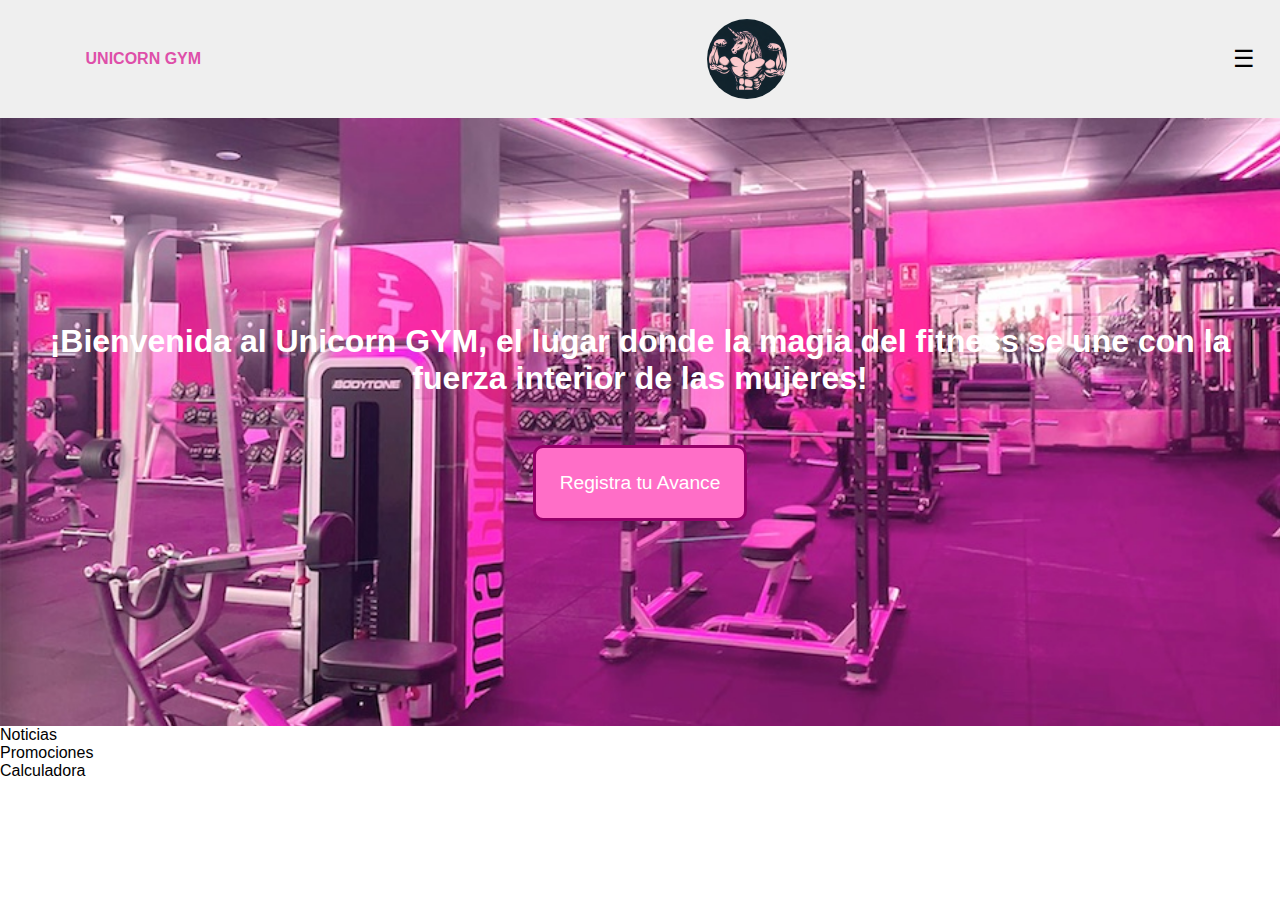
==== index.html @ 09d95cbe "inicio de proyecto de gym" ====
<!DOCTYPE html>
<html lang="es">
<head>
    <meta charset="UTF-8">
    <meta name="viewport" content="width=device-width, initial-scale=1.0">
    <title>Unicorn GYM</title>
    <link rel="stylesheet" href="assets/main.css">
    <link rel="stylesheet" href="assets/reset.css">
    <link rel="stylesheet" href="assets/header/header.css">
    <link rel="stylesheet" href="assets/banner/banner.css">
</head>
<body>
    <header class="header">
        <h1>Unicorn GYM</h1>
        <img src="assets/imagenes/unicornio-rosa.jpeg" alt="logo">
        <nav class="header-navegador">
            <button class="header-button">&#9776;</button>
            <ul class="menu">
                <li><a href="#">Home</a></li>
                <li><a href="#">Programa tu Rutina</a></li>
                <li><a href="#">Registra tu Avance</a></li>
                <li><a href="#">Promociones</a></li>
                <li><a href="#">Noticias</a></li>
            </ul>
        </nav>
    </header>
    <main>
        <section class="banner">
            <h2>¡Bienvenida al Unicorn GYM, el lugar donde la magia del fitness se une con la fuerza interior de las mujeres!</h2>
            <button>Registra tu Avance</button>
        </section>
        <section>
            <section>
                Noticias
            </section>
            <aside>
                Promociones
            </aside>
        </section>
        <section>
            Calculadora
        </section>
        
    </main>
    <footer>

    </footer>
    <script src="assets/main.js"></script>
</body>
</html>
---- assets/main.css ----
:root{
    --primary-100:#FF6EC7;
    --primary-200:#de4fa9;
    --primary-300:#940068;
    --accent-100:#6E6EFF;
    --accent-200:#ffffff;
    --text-100:#FFFFFF;
    --text-200:#e0e0e0;
    --bg-100:#F9F9F9;
    --bg-200:#efefef;
    --bg-300:#c6c6c6;
}

html {
    scroll-behavior: smooth;
}
---- assets/header/header.css ----
@media screen and (min-width: 360px) {
    .header{
        display: flex;
        background-color: var(--bg-200);
        align-items: center;
        justify-content: space-between;
        padding: 1.2rem 1.2rem;
    }
 
    .header h1{
        font-size: 1rem;
        text-transform: uppercase;
        font-weight: bold;
        color: var(--primary-200);
        text-align: center;
        width: 20%;
    }
    .header img{
        width: 5rem;
        border-radius: 50%;
    }
    .header-navegador{
        display: flex;
    }
    .header-navegador a{
        text-decoration: none;
        color: var(--primary-100);
        list-style: none;
        font-size: 0.8rem;
    }
    .header-button {
        font-size: 1.5rem;
        background: none;
        border: none;
        cursor: pointer;
        width: 20%;
    }
    
    .menu {
        list-style-type: none;
        padding: 0;
        margin: 0;
        display: none;
    }
    
    .menu li {
        padding: 1rem;
    }
    
    /* Mostrar el menú al hacer clic en el botón */
    .menu.mostrar {
        display: flex;
        flex-direction: column;
        position: absolute;
        top: 60px;
        right: 10px;
        background-color: var(--bg-100);
        width: 150px;
        border: none;
    }
}
---- assets/banner/banner.css ----
.banner{
    height: 38rem;
    width: 100%;
    background: url(/assets/imagenes/banner.jpeg);
    background-repeat: no-repeat;
    background-size: cover;
    display: flex;
    align-items: center;
    text-align: center;
    justify-content: center;
    flex-direction: column;
}

.banner h2{
    font-size: 2rem;
    color: var(--text-100);
}

.banner button{
    margin-top: 3rem;
    padding: 1.5rem;
    font-size: 1.2rem;
    background-color: var(--primary-100);
    border: 3px solid  var(--primary-300);
    border-radius: 10px;
    color: var(--text-100);
}
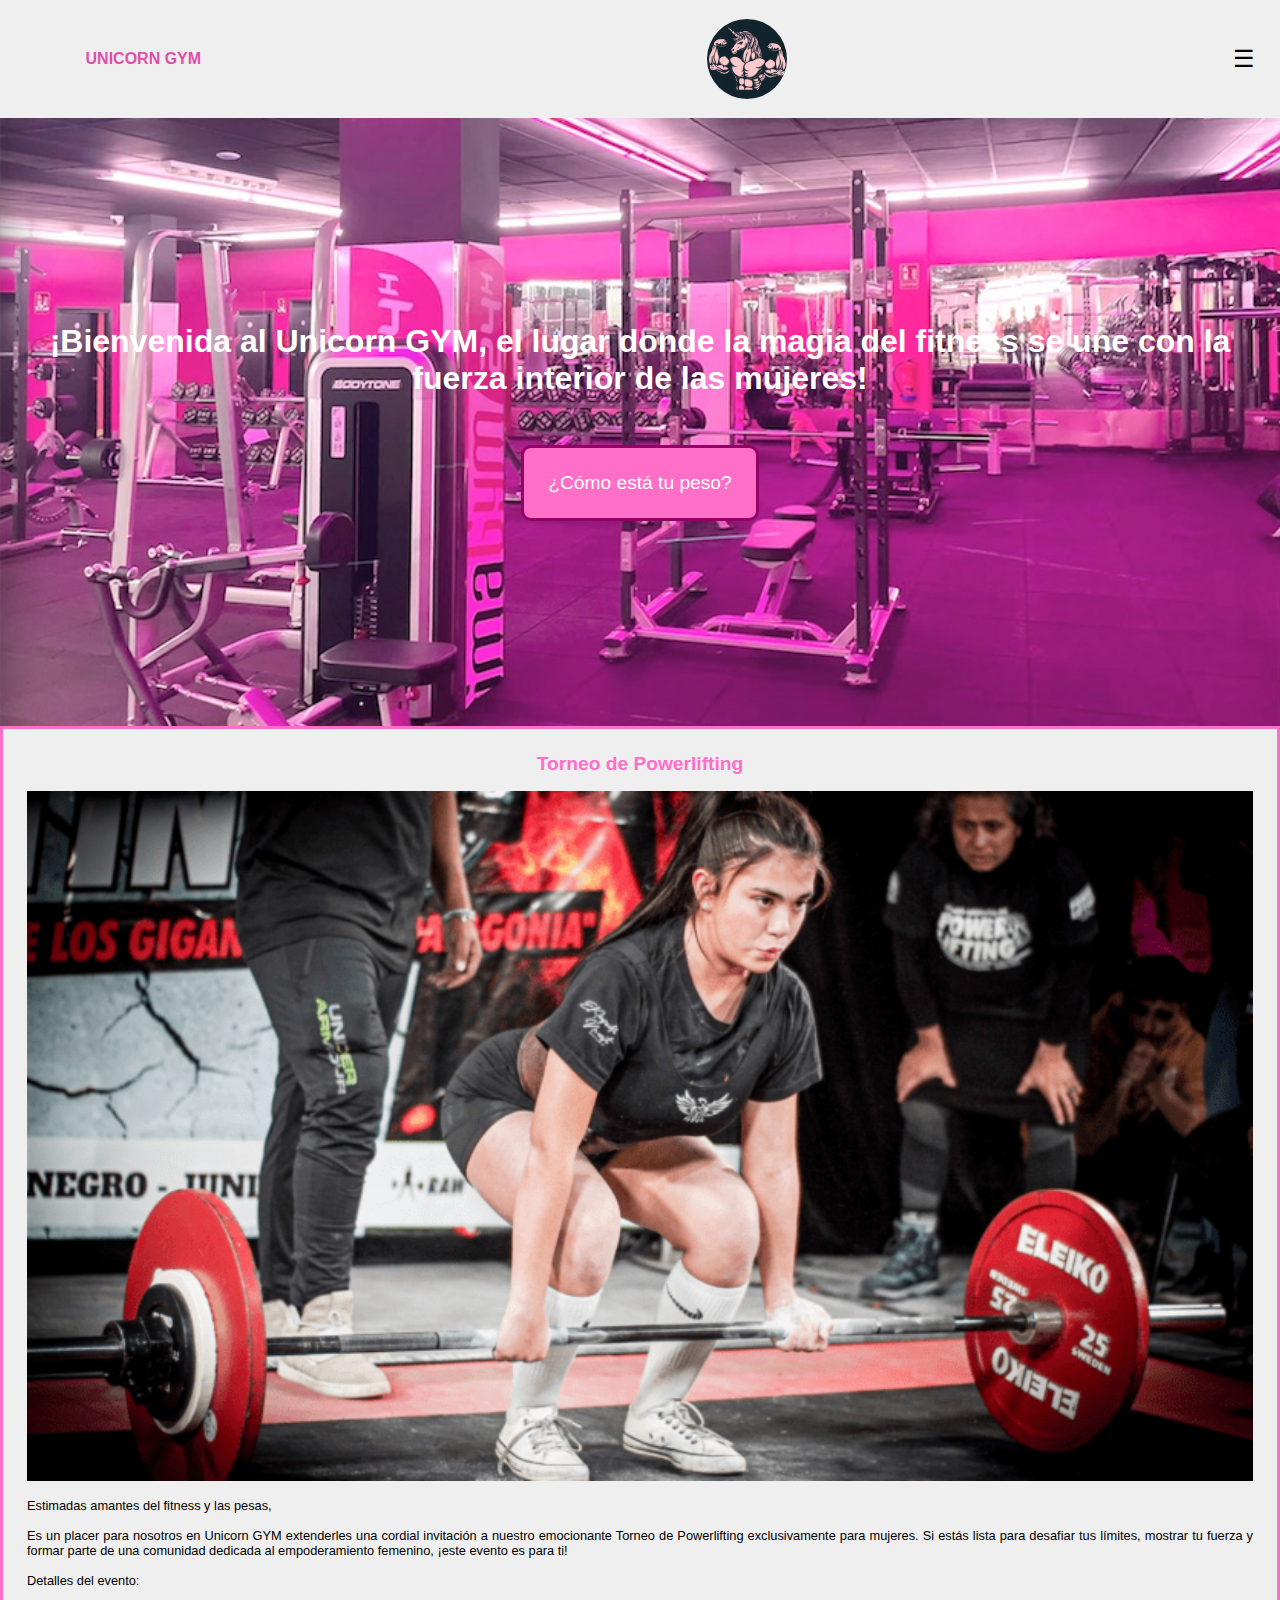
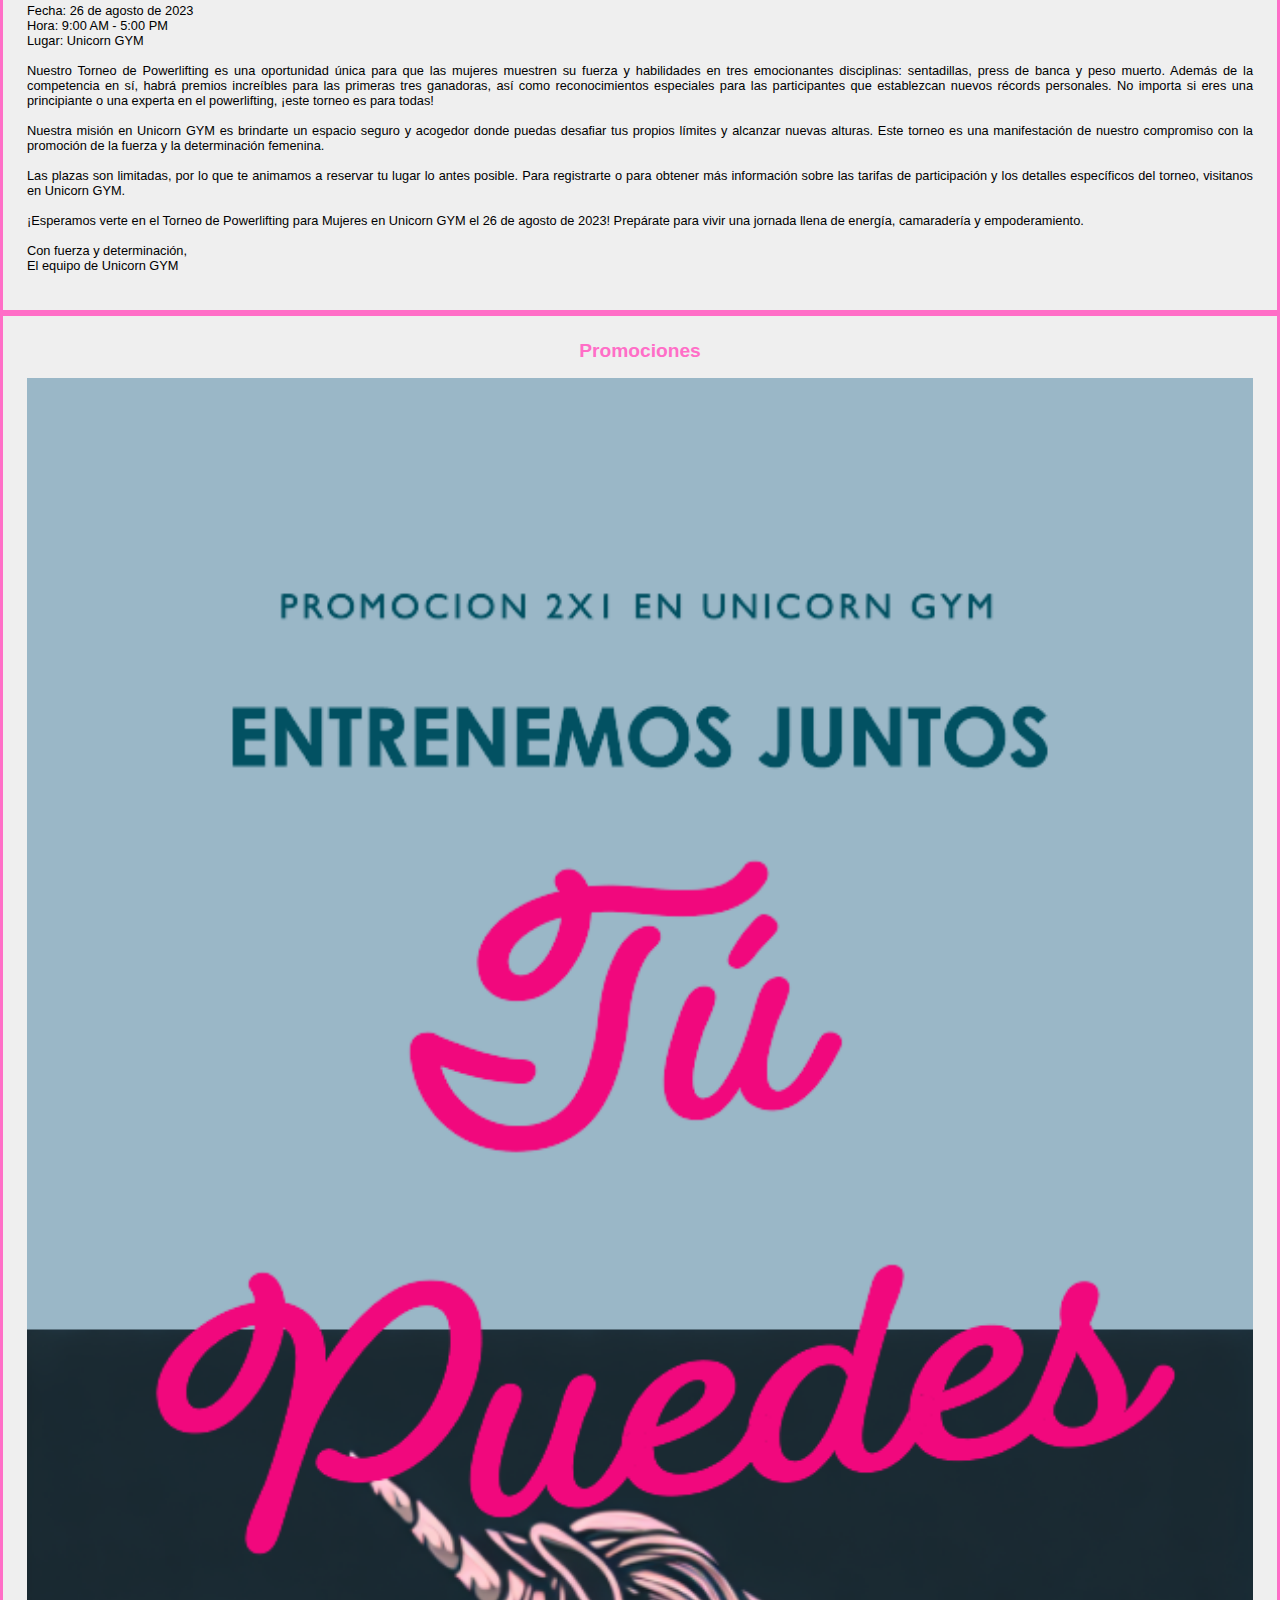
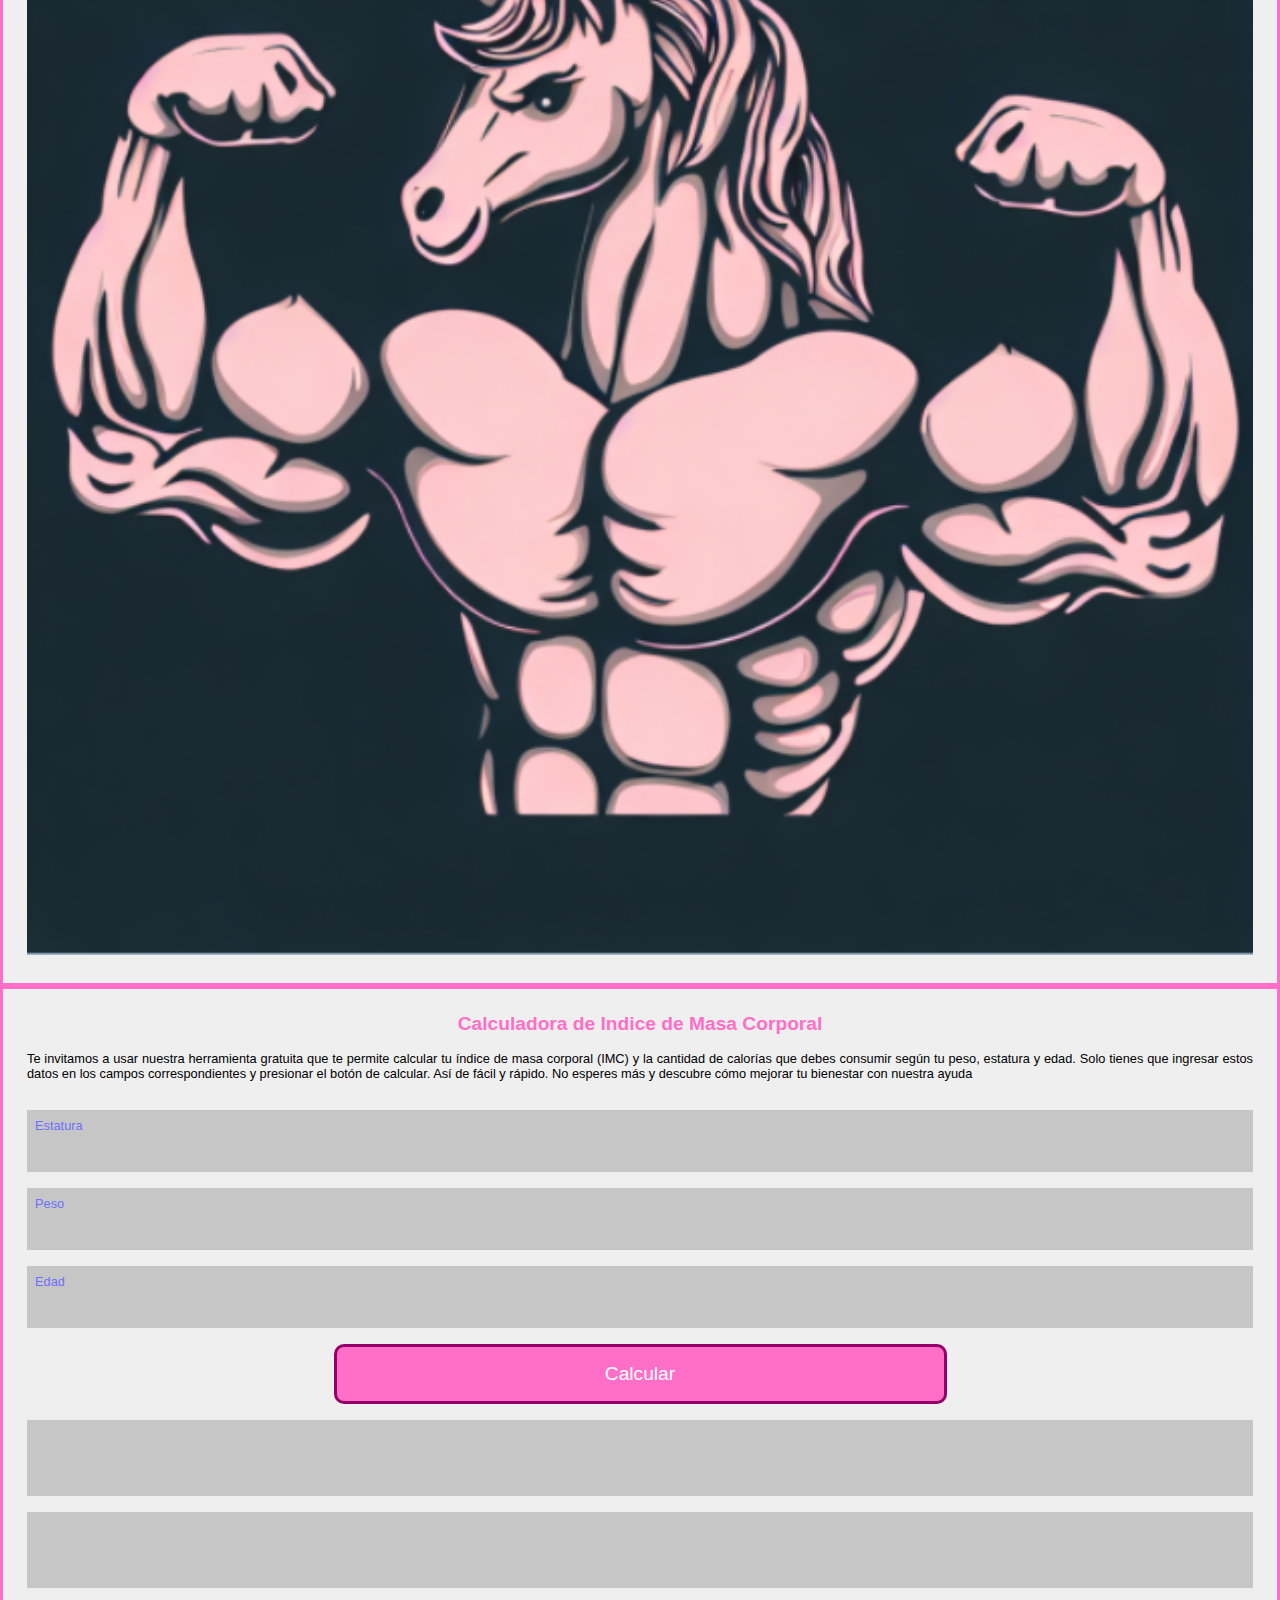
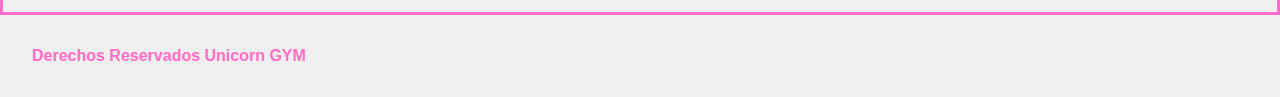
==== commit 27a70742: "se completo el home de la pagina web" ====
--- a/index.html
+++ b/index.html
@@ -8,6 +8,9 @@
     <link rel="stylesheet" href="assets/reset.css">
     <link rel="stylesheet" href="assets/header/header.css">
     <link rel="stylesheet" href="assets/banner/banner.css">
+    <link rel="stylesheet" href="assets/principal/principal.css">
+    <link rel="stylesheet" href="assets/calculadora/calculadora.css">
+    <link rel="stylesheet" href="assets/rodapie/rodapie.css">
 </head>
 <body>
     <header class="header">
@@ -27,23 +30,58 @@
     <main>
         <section class="banner">
             <h2>¡Bienvenida al Unicorn GYM, el lugar donde la magia del fitness se une con la fuerza interior de las mujeres!</h2>
-            <button>Registra tu Avance</button>
+            <a href="#calculadora"><button>¿Cómo está tu peso?</button></a>
         </section>
-        <section>
-            <section>
-                Noticias
+        <section class="principal">
+            <section class="noticias">
+                <h2>Torneo de Powerlifting</h2>
+                <img src="assets/imagenes/powerlifting.png" alt="imagen torneo">
+                <p>Estimadas amantes del fitness y las pesas,
+                    <br><br>
+                    Es un placer para nosotros en Unicorn GYM extenderles una cordial invitación a nuestro emocionante Torneo de Powerlifting exclusivamente para mujeres. Si estás lista para desafiar tus límites, mostrar tu fuerza y formar parte de una comunidad dedicada al empoderamiento femenino, ¡este evento es para ti!
+                    <br><br>
+                    Detalles del evento:
+                    <br><br>
+                    Fecha: 26 de agosto de 2023 <br>
+                    Hora: 9:00 AM - 5:00 PM <br>
+                    Lugar: Unicorn GYM
+                    <br><br>
+                    Nuestro Torneo de Powerlifting es una oportunidad única para que las mujeres muestren su fuerza y habilidades en tres emocionantes disciplinas: sentadillas, press de banca y peso muerto. Además de la competencia en sí, habrá premios increíbles para las primeras tres ganadoras, así como reconocimientos especiales para las participantes que establezcan nuevos récords personales. No importa si eres una principiante o una experta en el powerlifting, ¡este torneo es para todas!
+                    <br><br>
+                    Nuestra misión en Unicorn GYM es brindarte un espacio seguro y acogedor donde puedas desafiar tus propios límites y alcanzar nuevas alturas. Este torneo es una manifestación de nuestro compromiso con la promoción de la fuerza y la determinación femenina.
+                    <br><br>
+                    Las plazas son limitadas, por lo que te animamos a reservar tu lugar lo antes posible. Para registrarte o para obtener más información sobre las tarifas de participación y los detalles específicos del torneo, visitanos en Unicorn GYM.
+                    <br><br>
+                    ¡Esperamos verte en el Torneo de Powerlifting para Mujeres en Unicorn GYM el 26 de agosto de 2023! Prepárate para vivir una jornada llena de energía, camaradería y empoderamiento.
+                    <br><br>
+                    Con fuerza y determinación, <br>
+                    El equipo de Unicorn GYM</p>
             </section>
-            <aside>
-                Promociones
+            <aside class="promociones">
+                <h2>Promociones</h2>
+                <img src="assets/imagenes/Promoción1.png" alt="promocion agosto">
             </aside>
         </section>
-        <section>
-            Calculadora
-        </section>
-        
+        <section class="calculadora" id="calculadora">
+            <div class="calculadora-encabezado">
+                <h2>Calculadora de Indice de Masa Corporal</h2>
+                <p>Te invitamos a usar nuestra herramienta gratuita que te permite calcular tu índice de masa corporal (IMC) y la cantidad de calorías que debes consumir según tu peso, estatura y edad. Solo tienes que ingresar estos datos en los campos correspondientes y presionar el botón de calcular. Así de fácil y rápido. No esperes más y descubre cómo mejorar tu bienestar con nuestra ayuda</p>
+            </div>
+            <form action="#" class="calculadora-form">
+                <label for="">Estatura</label>
+                <input class="calculadora-input" type="number" required step="0.01" id="estatura">
+                <label for="">Peso</label>
+                <input class="calculadora-input" type="number" required step="0.01" id="peso">
+                <label for="">Edad</label>
+                <input class="calculadora-input" type="number" required id="edad">
+                <button id="calculadora">Calcular</button>
+                <input class="calculadora-respuesta" type="text" readonly>
+                <input class="calculadora-respuesta" type="text" readonly>
+            </form>
+        </section>   
     </main>
-    <footer>
-
+    <footer class="rodapie">
+        <h2>Derechos Reservados Unicorn GYM</h2>
     </footer>
     <script src="assets/main.js"></script>
 </body>
--- a/assets/principal/principal.css
+++ b/assets/principal/principal.css
@@ -0,0 +1,42 @@
+.principal{
+    display: flex;
+    flex-direction: column;
+    background-color: var(--bg-200);
+}
+
+.noticias{
+    padding: 1.5rem;
+    border: 3px solid var(--primary-100);
+}
+
+.noticias h2{
+    text-align: center;
+    margin-bottom: 1rem;
+    font-size: 1.2rem;
+    color: var(--primary-100);
+}
+
+.noticias img{
+    width: 100%;
+}
+
+.noticias p{
+    font-size: 0.8rem;
+    text-align: justify;
+}
+
+.promociones{
+    padding: 1.5rem;
+    border: 3px solid var(--primary-100);
+}
+
+.promociones h2{
+    text-align: center;
+    margin-bottom: 1rem;
+    font-size: 1.2rem;
+    color: var(--primary-100);
+}
+
+.promociones img{
+    width: 100%;
+}--- a/assets/calculadora/calculadora.css
+++ b/assets/calculadora/calculadora.css
@@ -0,0 +1,61 @@
+.calculadora{
+    display: flex;
+    flex-direction: column;
+    padding: 1.5rem;
+    border: 3px solid var(--primary-100);
+    background-color: var(--bg-200);
+}
+
+.calculadora-encabezado h2{
+    text-align: center;
+    margin-bottom: 1rem;
+    font-size: 1.2rem;
+    color: var(--primary-100);
+}
+
+.calculadora-encabezado p{
+    font-size: 0.8rem;
+    text-align: justify;
+}
+
+.calculadora-form{
+    display: flex;
+    flex-direction: column;
+}
+
+.calculadora-form label{
+    font-size: 0.8rem;
+    color: var(--accent-100);
+    margin-top: 1rem;
+    background-color: var(--bg-300);
+    padding: 0.5rem;
+}
+
+.calculadora-input{
+    border: none;
+    background-color: var(--bg-300);
+    padding: 0.5rem;
+    color: var(--accent-100);
+    outline: none;
+}
+
+.calculadora-form button{
+    margin-top: 1rem;
+    padding: 1rem;
+    font-size: 1.2rem;
+    background-color: var(--primary-100);
+    border: 3px solid  var(--primary-300);
+    border-radius: 10px;
+    color: var(--text-100);
+    width: 50%;
+    align-self: center;
+}
+
+.calculadora-respuesta{
+    border: none;
+    background-color: var(--bg-300);
+    padding: 1.9rem;
+    color: var(--accent-100);
+    margin-top: 1rem;
+    outline: none;
+}
--- a/assets/rodapie/rodapie.css
+++ b/assets/rodapie/rodapie.css
@@ -0,0 +1,9 @@
+.rodapie{
+    background-color: var(--bg-200);
+    padding: 2rem;
+}
+
+.rodapie h2{
+    font-size: 1rem;
+    color: var(--primary-100);
+}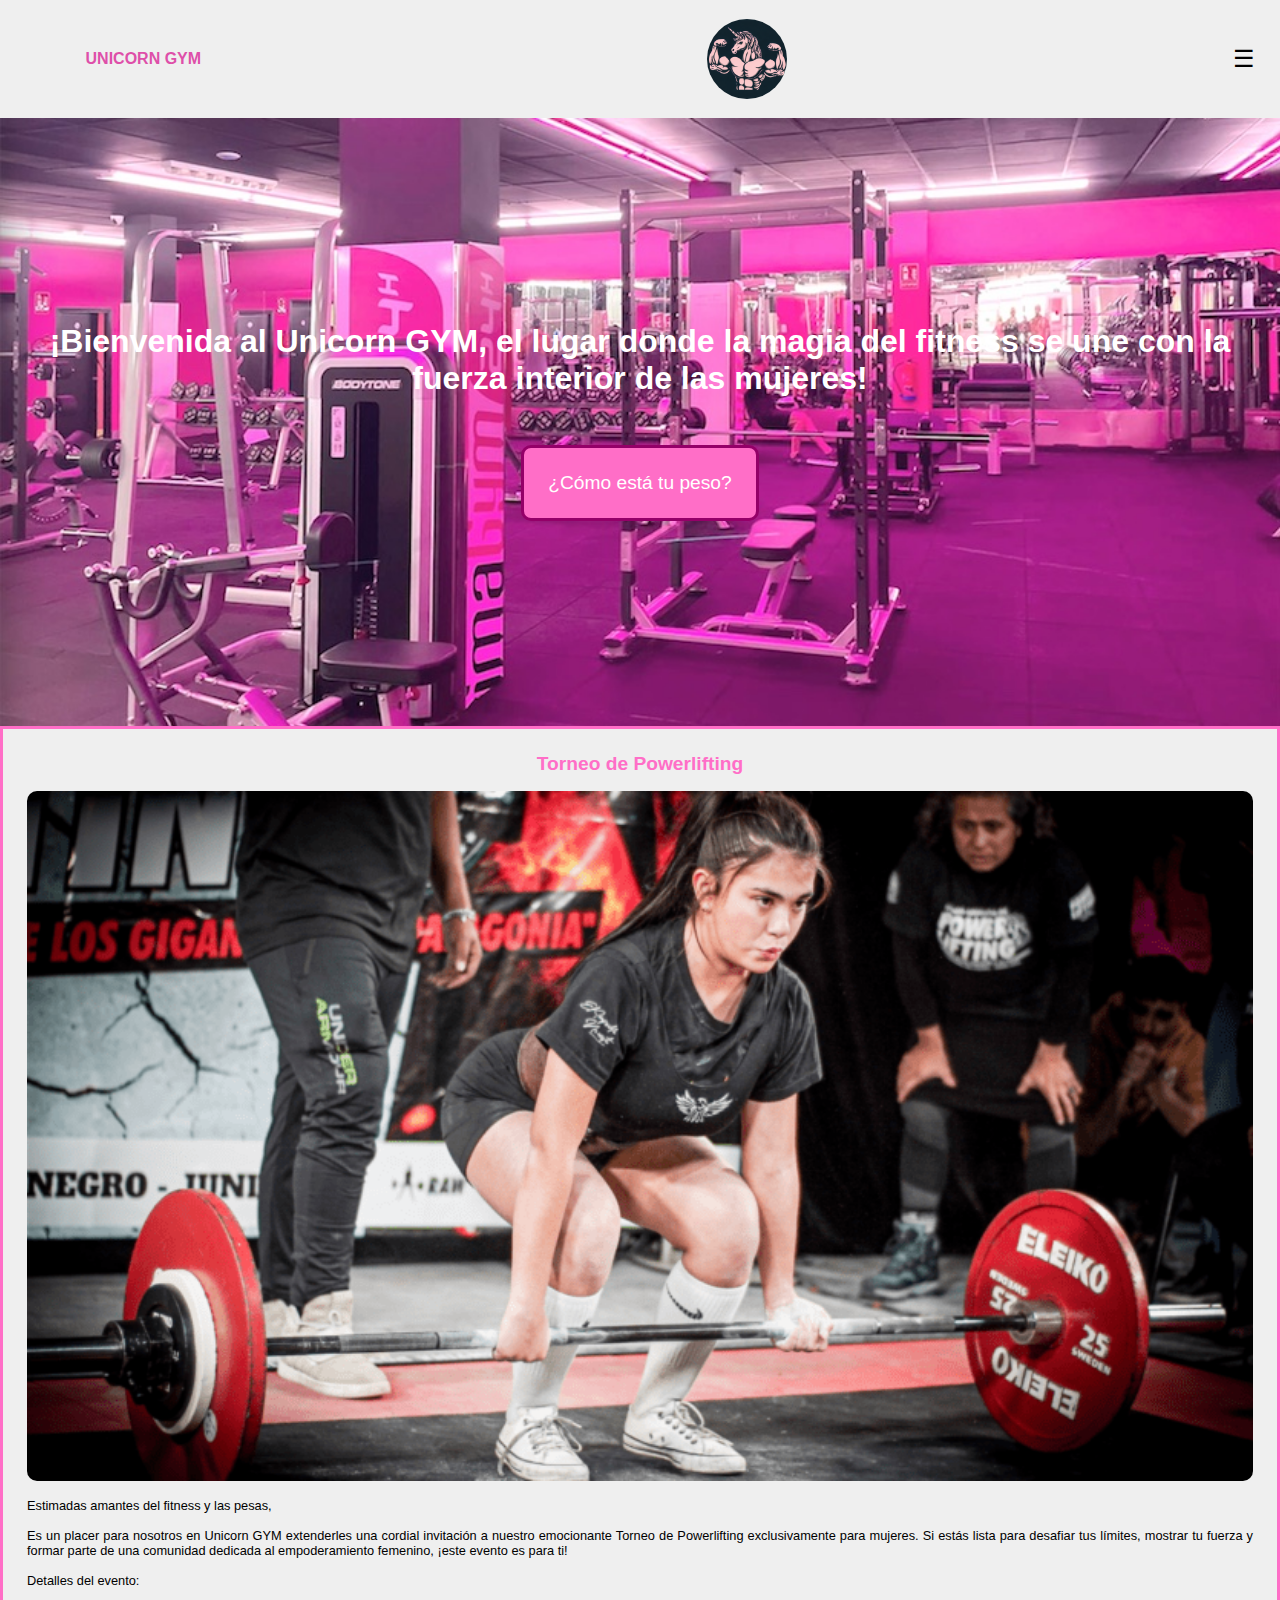
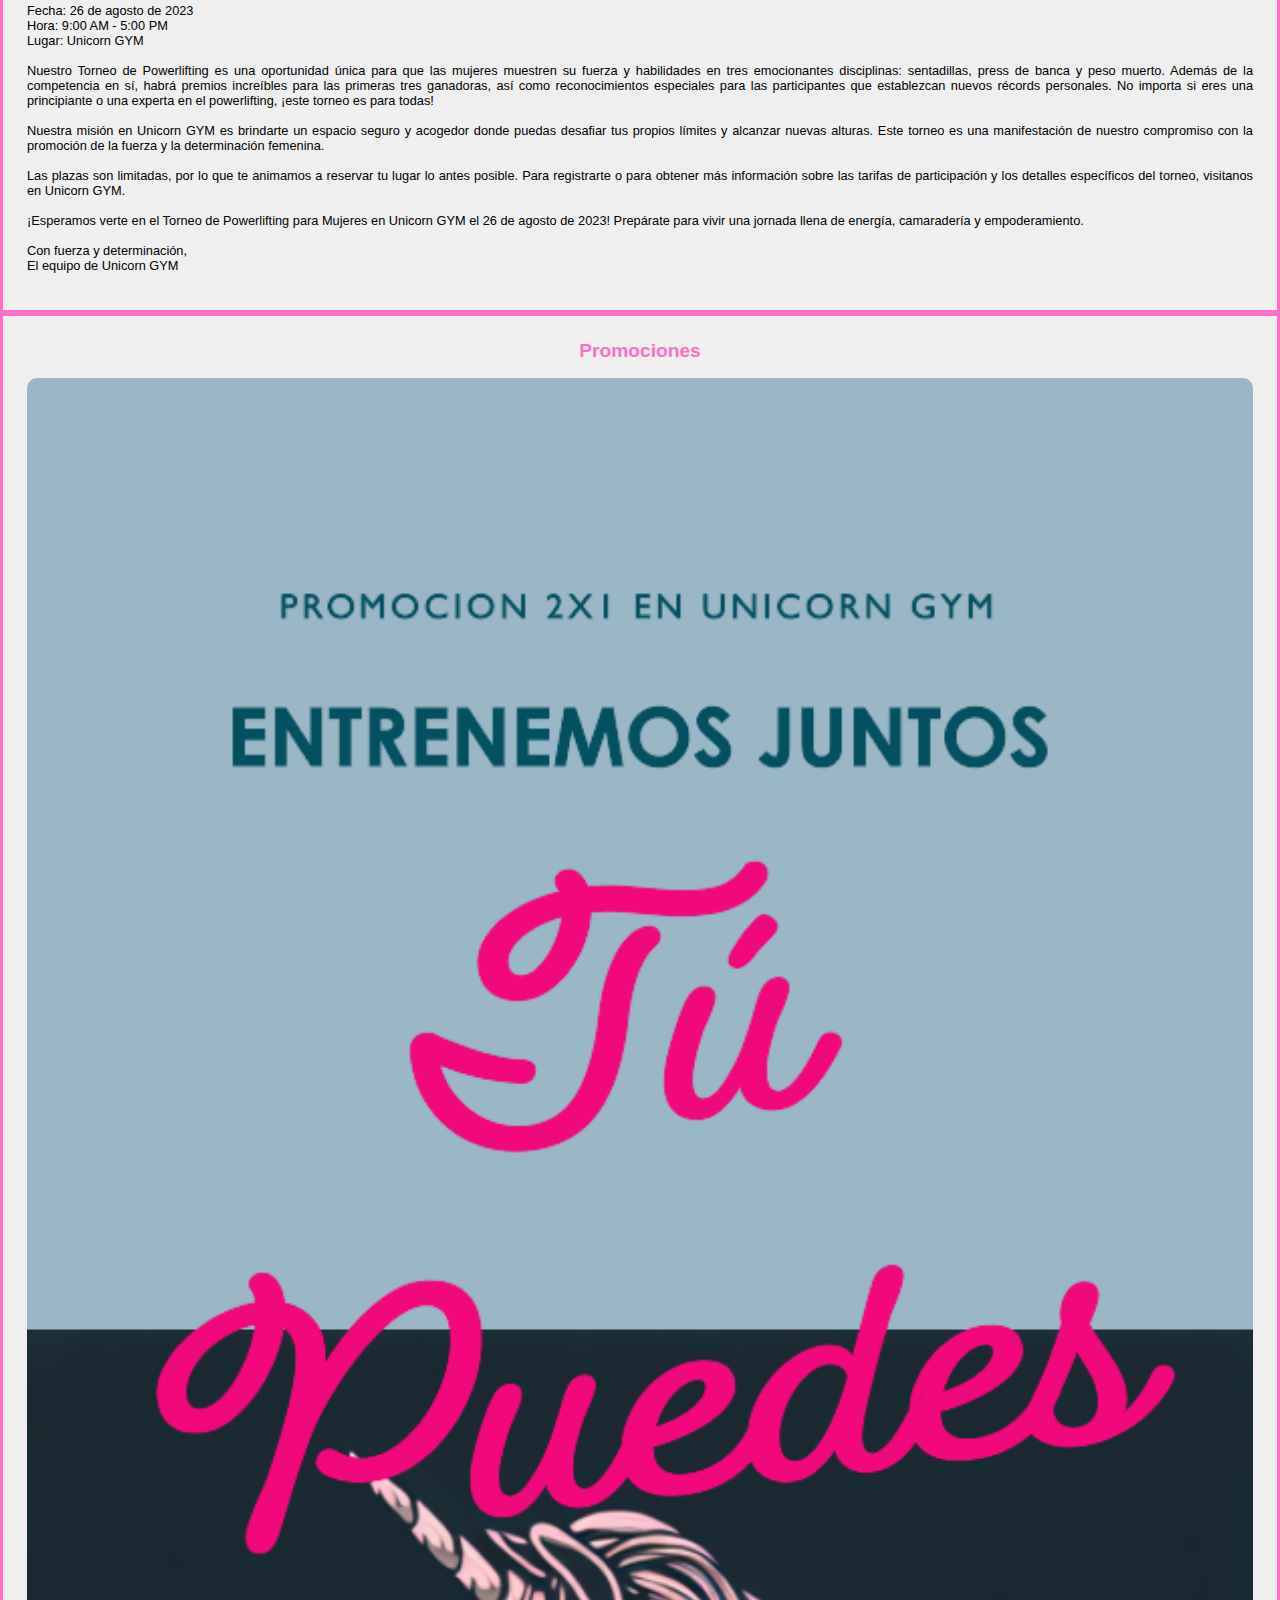
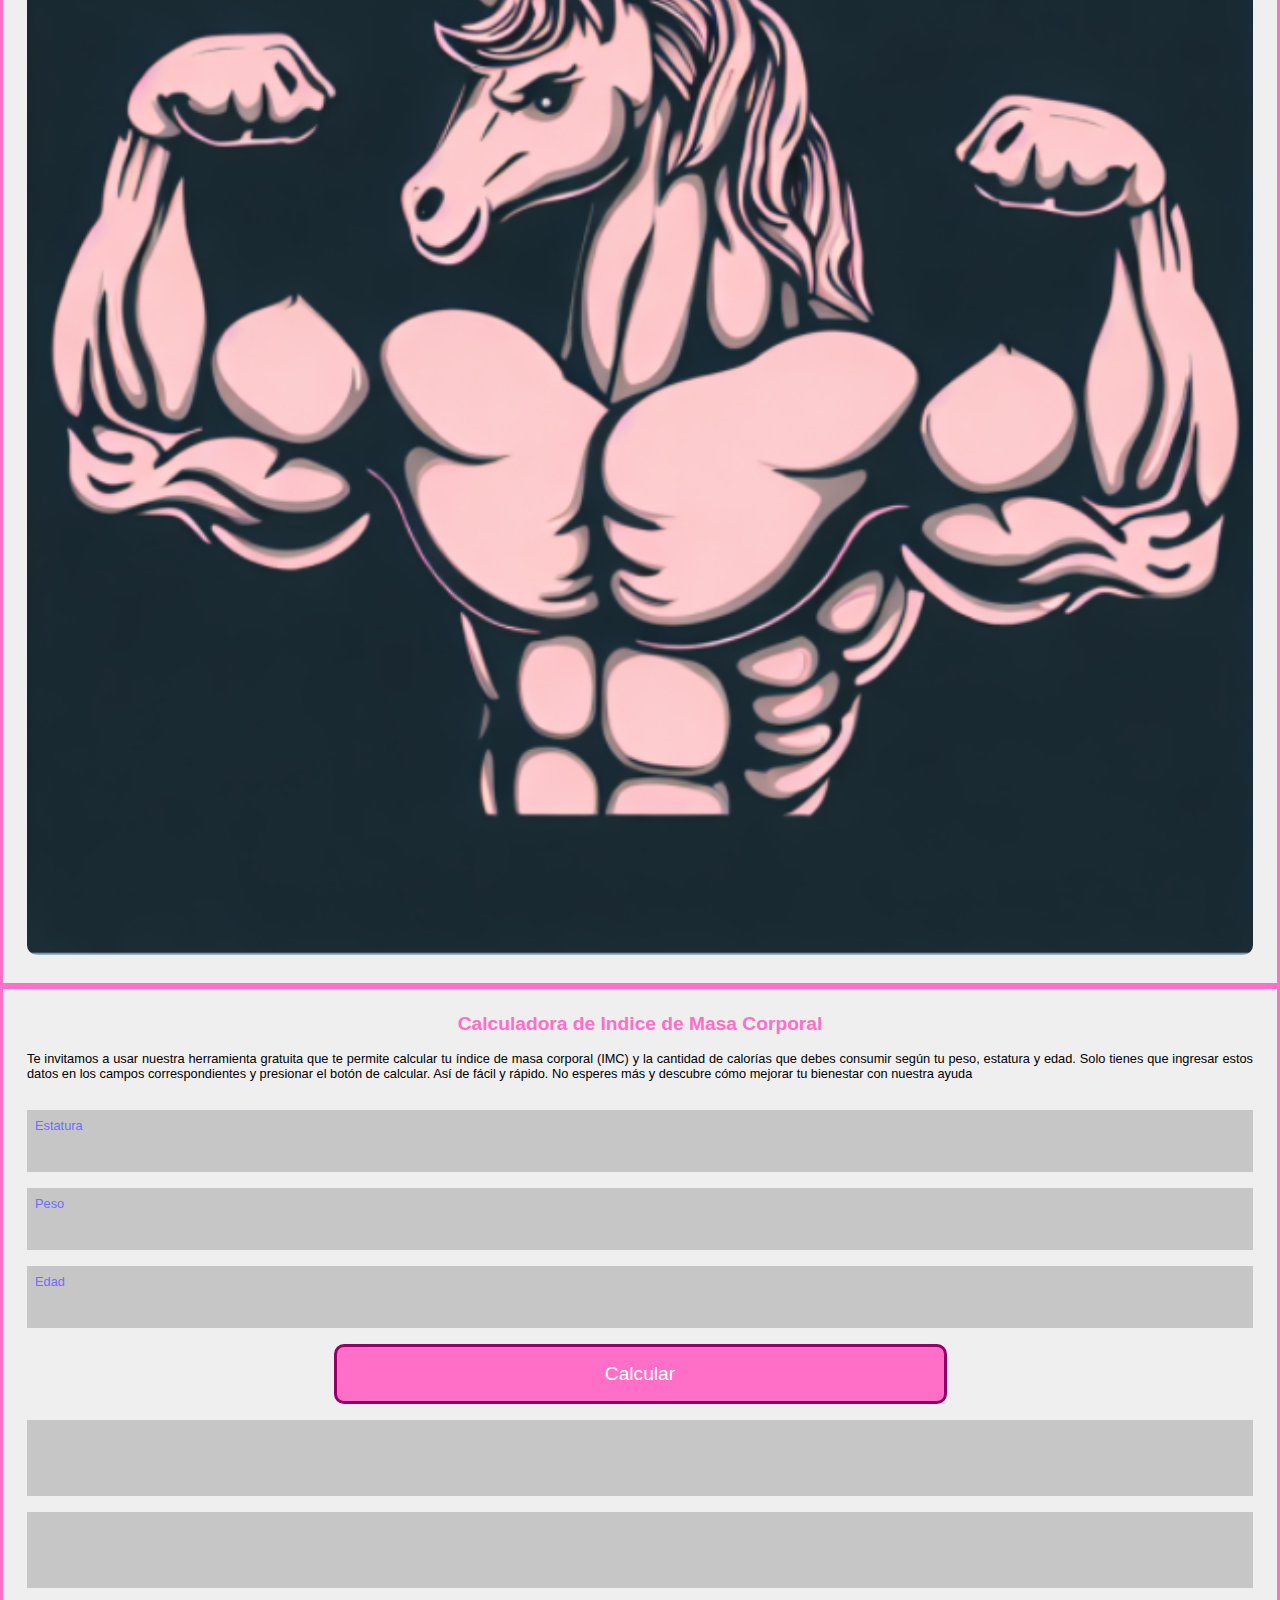
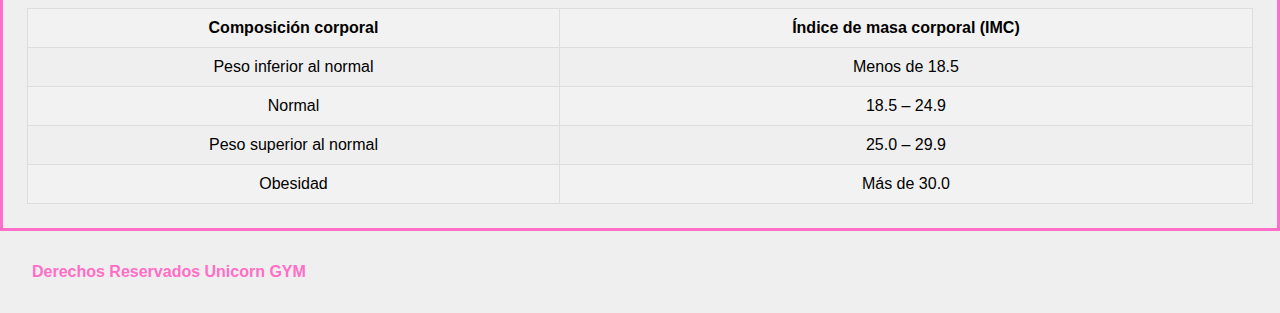
==== commit c8df6656: "se concluyo la pagina de inicio" ====
--- a/index.html
+++ b/index.html
@@ -78,6 +78,32 @@
                 <input class="calculadora-respuesta" type="text" readonly>
                 <input class="calculadora-respuesta" type="text" readonly>
             </form>
+            <table class="tabla-imc">
+                <thead>
+                    <tr>
+                        <th>Composición corporal</th>
+                        <th>Índice de masa corporal (IMC)</th>
+                    </tr>
+                </thead>
+                <tbody>
+                    <tr>
+                        <td>Peso inferior al normal</td>
+                        <td>Menos de 18.5</td>
+                    </tr>
+                    <tr>
+                        <td>Normal</td>
+                        <td>18.5 – 24.9</td>
+                    </tr>
+                    <tr>
+                        <td>Peso superior al normal</td>
+                        <td>25.0 – 29.9</td>
+                    </tr>
+                    <tr>
+                        <td>Obesidad</td>
+                        <td>Más de 30.0</td>
+                    </tr>
+                </tbody>
+            </table>
         </section>   
     </main>
     <footer class="rodapie">
--- a/assets/principal/principal.css
+++ b/assets/principal/principal.css
@@ -18,6 +18,7 @@
 
 .noticias img{
     width: 100%;
+    border-radius: 10px;
 }
 
 .noticias p{
@@ -39,4 +40,5 @@
 
 .promociones img{
     width: 100%;
+    border-radius: 10px;
 }--- a/assets/calculadora/calculadora.css
+++ b/assets/calculadora/calculadora.css
@@ -59,3 +59,26 @@
     margin-top: 1rem;
     outline: none;
 }
+
+.tabla-imc {
+    width: 100%;
+    border-collapse: collapse;
+    margin-top: 20px;
+}
+
+.tabla-imc th, .tabla-imc td {
+    border: 1px solid #ddd;
+    padding: 10px;
+    text-align: center;
+}
+
+.tabla-imc th {
+    background-color: #f2f2f2;
+}
+
+.tabla-imc tr:nth-child(even) {
+    background-color: #f2f2f2;
+}
+
+.tabla-imc tr:hover {
+    background-color: #e0e0e0;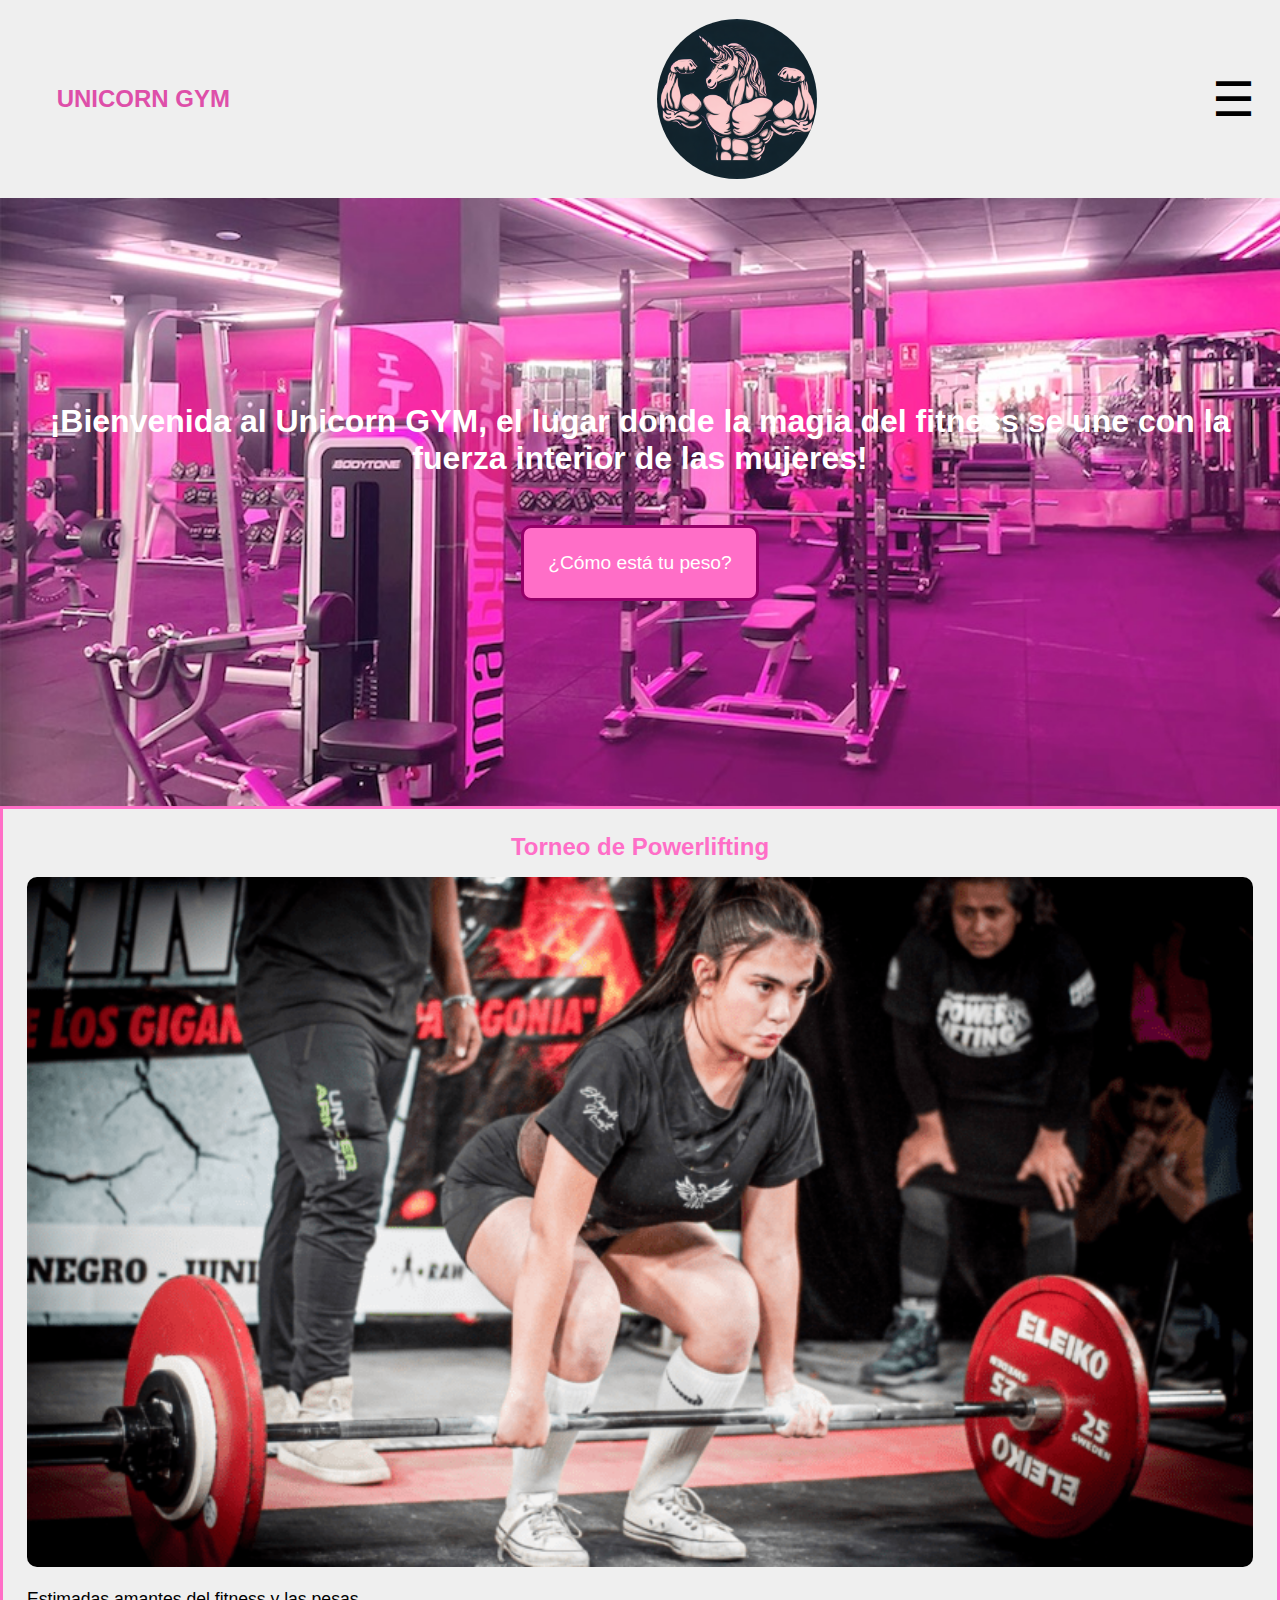
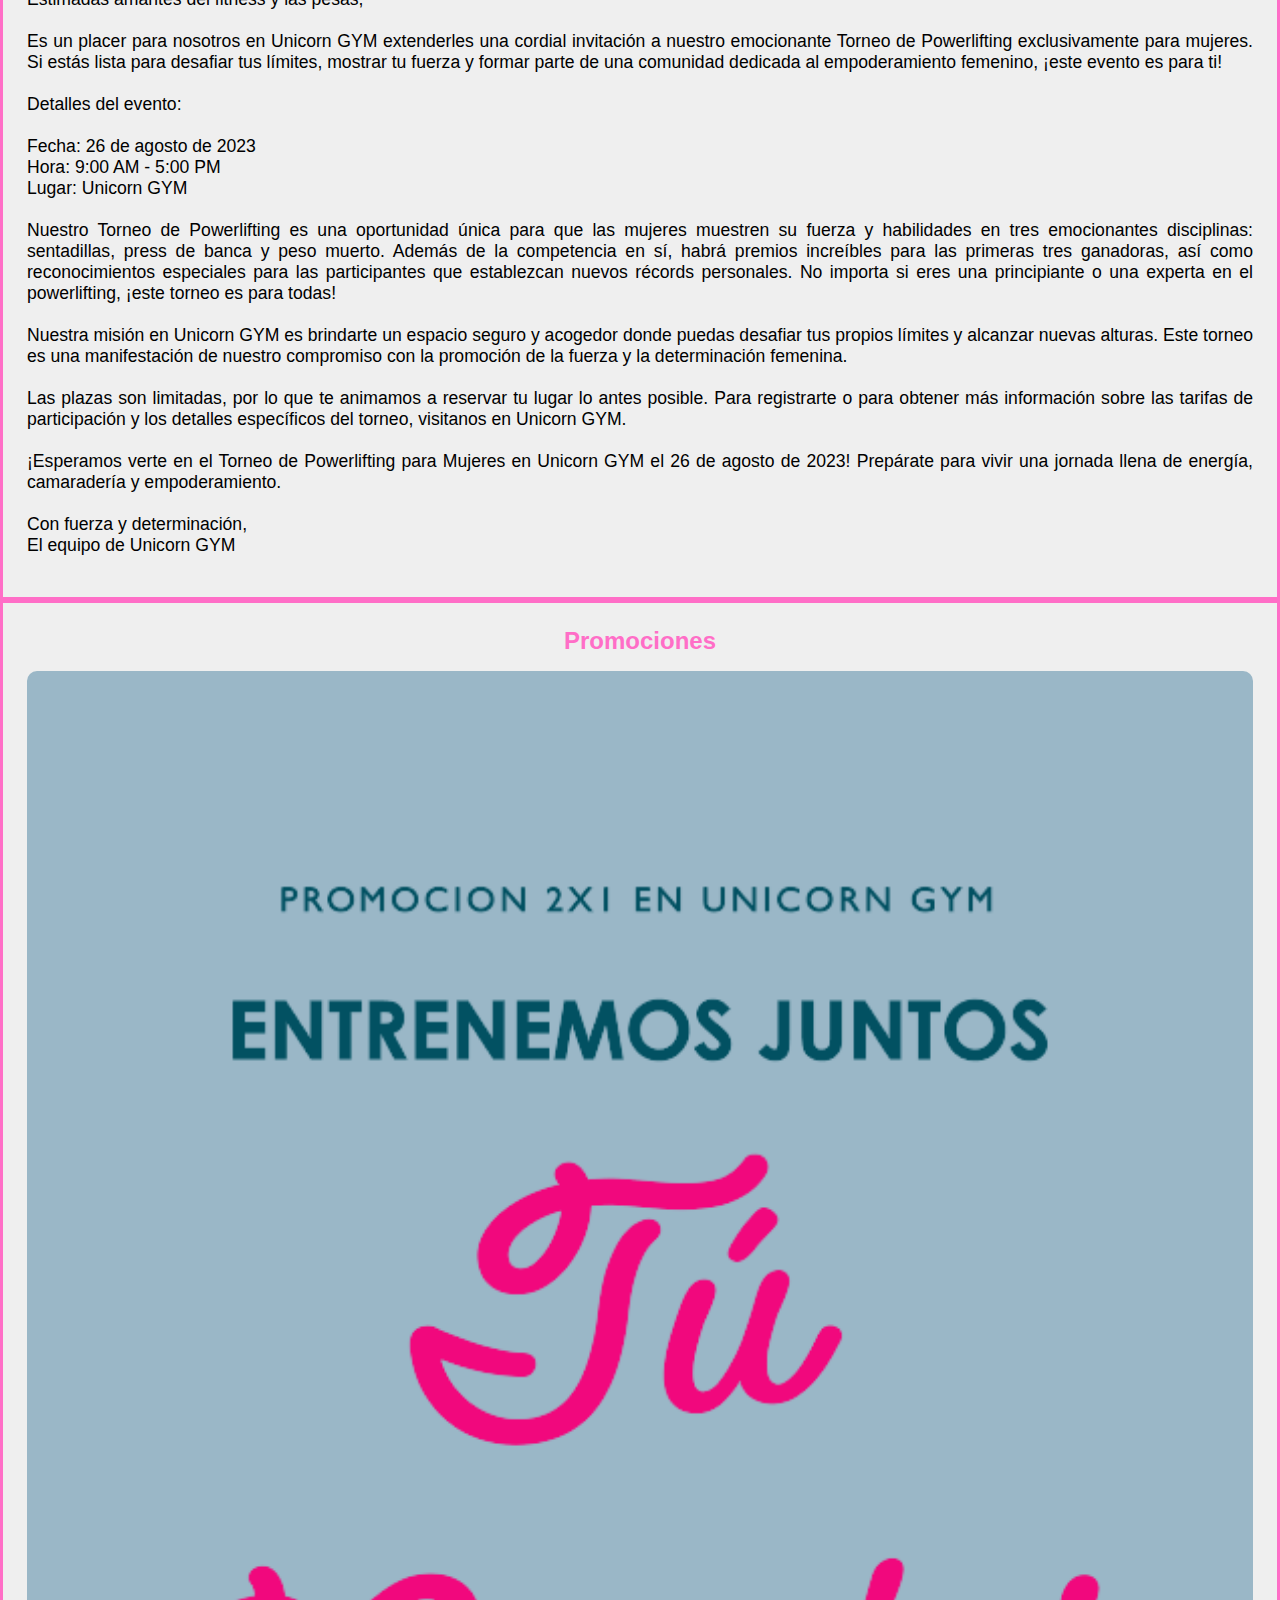
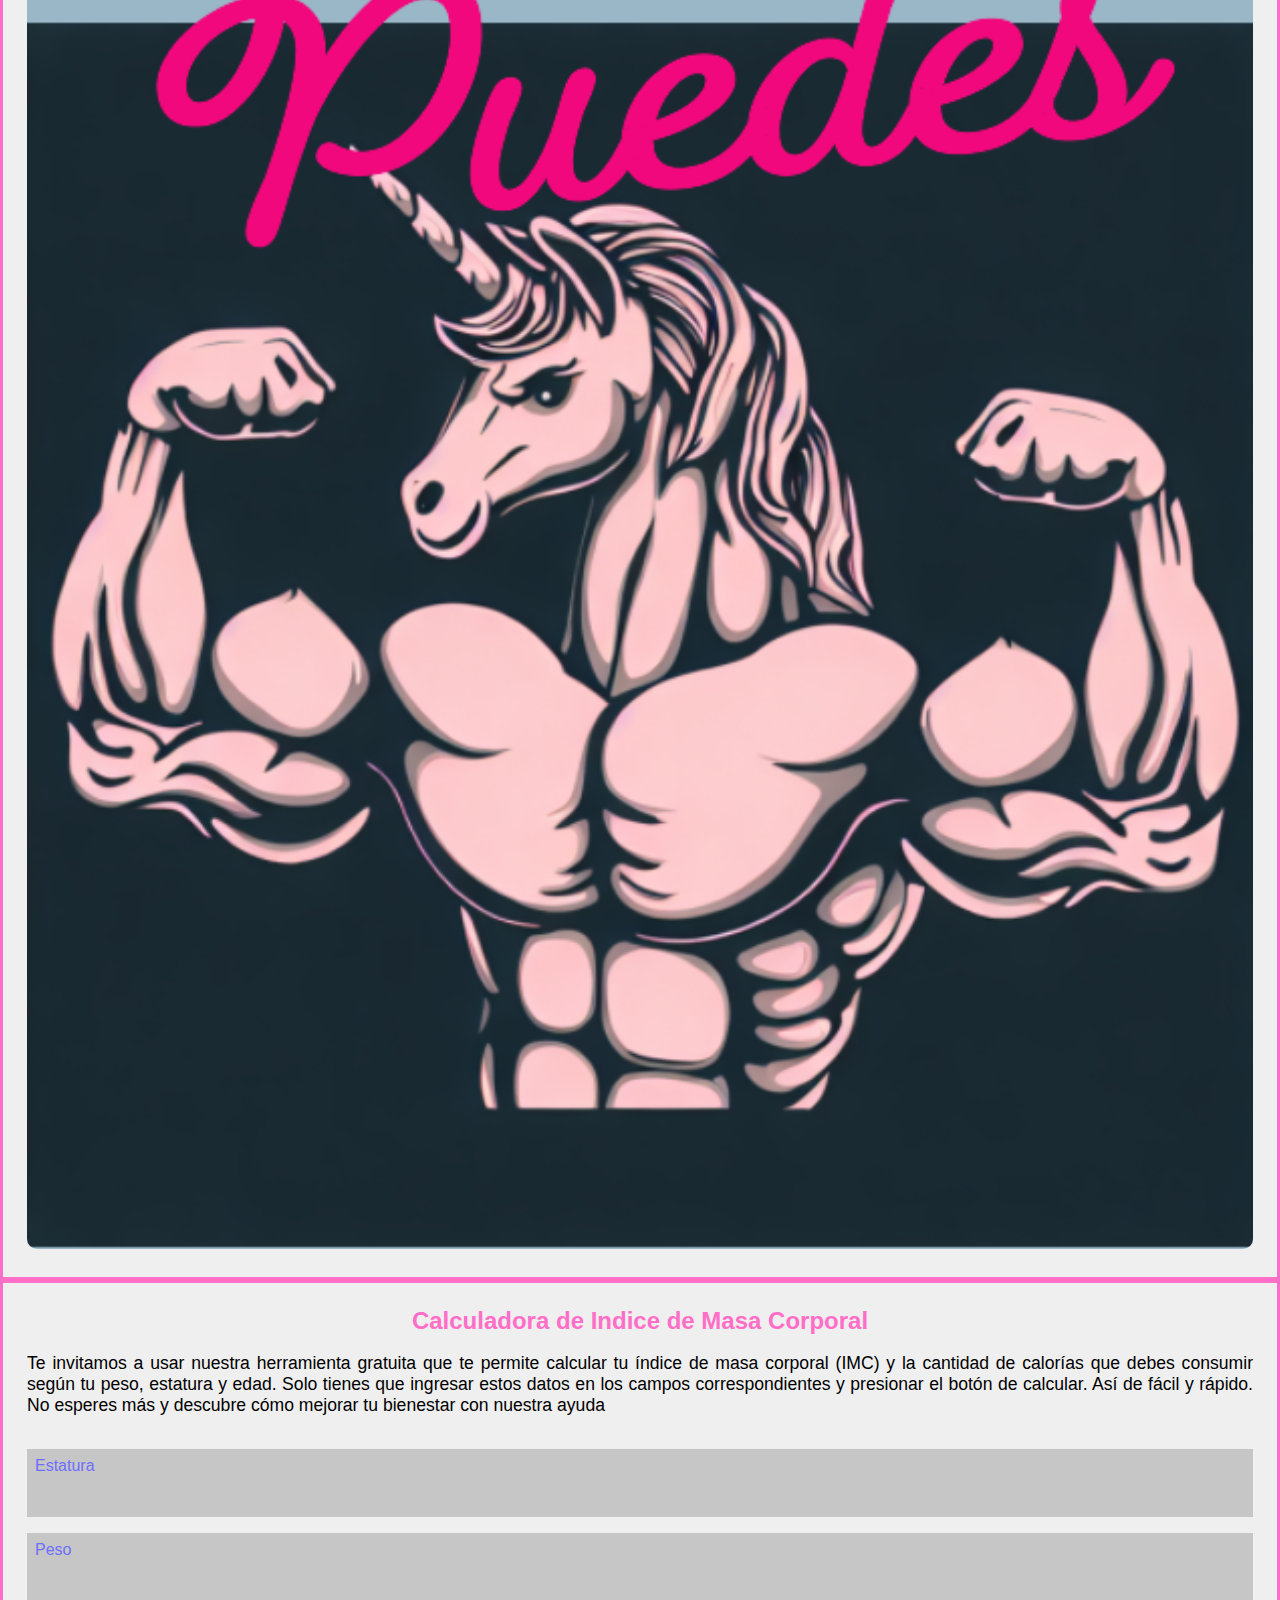
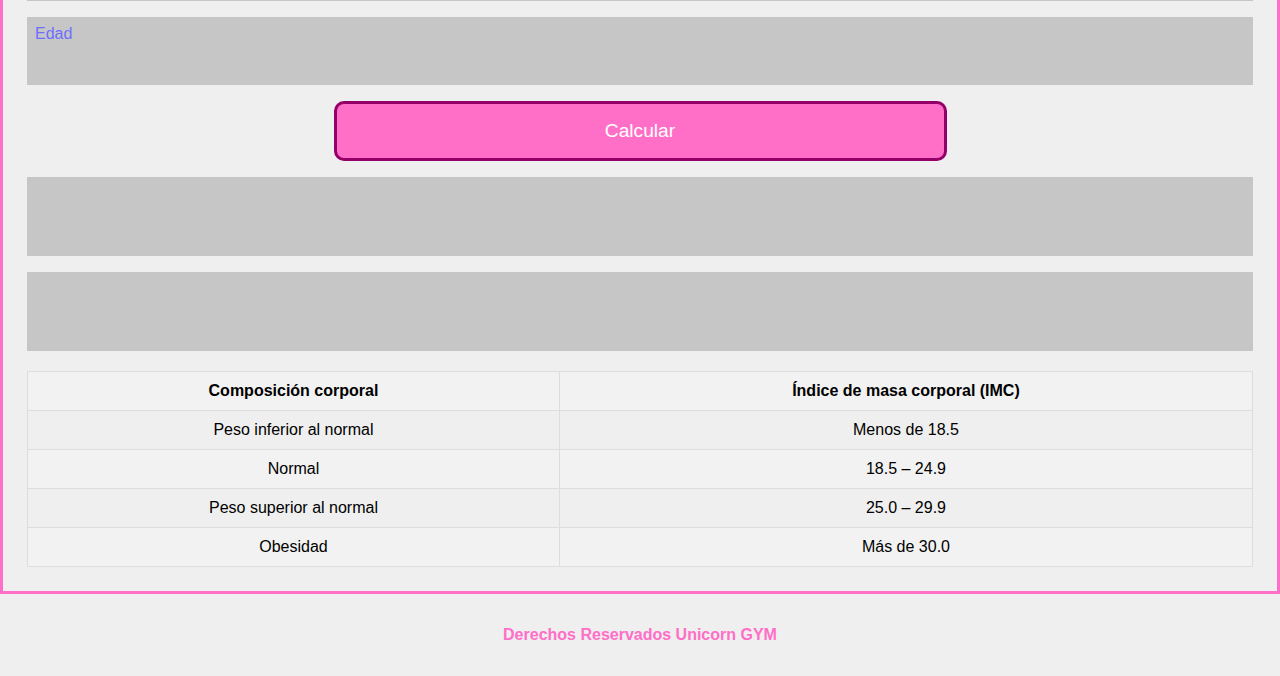
==== commit cb4d75f8: "pagina completada" ====
--- a/index.html
+++ b/index.html
@@ -19,11 +19,11 @@
         <nav class="header-navegador">
             <button class="header-button">&#9776;</button>
             <ul class="menu">
-                <li><a href="#">Home</a></li>
-                <li><a href="#">Programa tu Rutina</a></li>
-                <li><a href="#">Registra tu Avance</a></li>
-                <li><a href="#">Promociones</a></li>
-                <li><a href="#">Noticias</a></li>
+                <li><a href="index.html">Home</a></li>
+                <li><a href="rutina.html">Programa tu Rutina</a></li>
+                <li><a href="avance.html">Registra tu Avance</a></li>
+                <li class="li"><a href="promociones.html">Promociones</a></li>
+                <li class="li"><a href="noticias.html">Noticias</a></li>
             </ul>
         </nav>
     </header>
--- a/assets/main.css
+++ b/assets/main.css
@@ -13,4 +13,11 @@
 
 html {
     scroll-behavior: smooth;
-}+}
+
+body {
+    min-height: 100vh;
+    display: flex;
+    flex-direction: column;
+    justify-content: space-between;
+  }--- a/assets/header/header.css
+++ b/assets/header/header.css
@@ -58,4 +58,45 @@
         width: 150px;
         border: none;
     }
+}
+
+@media screen and (min-width: 768px) {
+    .header img{
+        width: 10rem;
+    }
+    .header h1{
+        font-size: 1.5rem;
+    }
+    .header-button {
+        font-size: 3rem;
+        width: 20%;
+    }
+    .header-navegador a{
+        font-size: 1rem;
+    }  
+    .menu.mostrar {
+        width: 200px;
+    }  
+}
+
+@media screen and (min-width: 1300px) {
+    .header img{
+        display: none;
+    }
+    .header h1{
+        font-size: 2.5rem;
+    }
+    .header-button {
+        display: none;
+    }
+    .menu {
+        display: block;
+        display: flex;
+    }
+    .header-navegador a{
+        font-size: 1.5rem;
+    }  
+    .li{
+        display: none;
+    }
 }--- a/assets/banner/banner.css
+++ b/assets/banner/banner.css
@@ -1,27 +1,36 @@
-.banner{
-    height: 38rem;
-    width: 100%;
-    background: url(/assets/imagenes/banner.jpeg);
-    background-repeat: no-repeat;
-    background-size: cover;
-    display: flex;
-    align-items: center;
-    text-align: center;
-    justify-content: center;
-    flex-direction: column;
+@media screen and (min-width: 360px) {
+    .banner{
+        height: 38rem;
+        width: 100%;
+        background: url(/assets/imagenes/banner.jpeg);
+        background-repeat: no-repeat;
+        background-size: cover;
+        display: flex;
+        align-items: center;
+        text-align: center;
+        justify-content: center;
+        flex-direction: column;
+    }
+
+    .banner h2{
+        font-size: 2rem;
+        color: var(--text-100);
+    }
+
+    .banner button{
+        margin-top: 3rem;
+        padding: 1.5rem;
+        font-size: 1.2rem;
+        background-color: var(--primary-100);
+        border: 3px solid  var(--primary-300);
+        border-radius: 10px;
+        color: var(--text-100);
+    }
 }
 
-.banner h2{
-    font-size: 2rem;
-    color: var(--text-100);
-}
-
-.banner button{
-    margin-top: 3rem;
-    padding: 1.5rem;
-    font-size: 1.2rem;
-    background-color: var(--primary-100);
-    border: 3px solid  var(--primary-300);
-    border-radius: 10px;
-    color: var(--text-100);
+@media screen and (min-width: 1300px) {
+    .banner{
+        justify-content: end;
+        padding-bottom: 3rem;
+    }
 }--- a/assets/principal/principal.css
+++ b/assets/principal/principal.css
@@ -1,44 +1,118 @@
-.principal{
-    display: flex;
-    flex-direction: column;
-    background-color: var(--bg-200);
+@media screen and (min-width: 360px) {
+    .principal{
+        display: flex;
+        flex-direction: column;
+        background-color: var(--bg-200);
+    }
+
+    .noticias{
+        padding: 1.5rem;
+        border: 3px solid var(--primary-100);
+    }
+
+    .noticias h2{
+        text-align: center;
+        margin-bottom: 1rem;
+        font-size: 1.2rem;
+        color: var(--primary-100);
+    }
+
+    .noticias img{
+        width: 100%;
+        border-radius: 10px;
+    }
+
+    .noticias p{
+        font-size: 0.8rem;
+        text-align: justify;
+    }
+
+    .promociones{
+        padding: 1.5rem;
+        border: 3px solid var(--primary-100);
+    }
+
+    .promociones h2{
+        text-align: center;
+        margin-bottom: 1rem;
+        font-size: 1.2rem;
+        color: var(--primary-100);
+    }
+
+    .promociones img{
+        width: 100%;
+        border-radius: 10px;
+    }
+
+    .noticias-presentacion {
+        padding: 1.5rem;
+        border: 3px solid var(--primary-100);
+        background-color: var(--bg-200);
+    }
+
+    .noticias-presentacion h2{
+        text-align: center;
+        margin-bottom: 1rem;
+        font-size: 1.3rem;
+        color: var(--primary-100);
+    }
+
+    .noticias-presentacion p{
+        font-size: 0.9rem;
+        text-align: justify;
+    }
+
+    .promociones-presentacion {
+        padding: 1.5rem;
+        border: 3px solid var(--primary-100);
+        background-color: var(--bg-200);
+    }
+
+    .promociones-presentacion h2{
+        text-align: center;
+        margin-bottom: 1rem;
+        font-size: 1.3rem;
+        color: var(--primary-100);
+    }
+
+    .promociones-presentacion p{
+        font-size: 0.9rem;
+        text-align: justify;
+    }
 }
 
-.noticias{
-    padding: 1.5rem;
-    border: 3px solid var(--primary-100);
+@media screen and (min-width: 768px) {
+    .noticias h2{
+        font-size: 1.5rem;
+    }
+    .noticias p{
+        font-size: 1.1rem;
+    }
+    .promociones h2{
+        font-size: 1.5rem;
+    }
+    .noticias-presentacion h2{
+        font-size: 1.5rem;
+    }
+    .noticias-presentacion p{
+        font-size: 1.1rem;
+    }
+    .promociones-presentacion h2{
+        font-size: 1.5rem;
+    }
+    .promociones-presentacion p{
+        font-size: 1.1rem;
+    }
 }
 
-.noticias h2{
-    text-align: center;
-    margin-bottom: 1rem;
-    font-size: 1.2rem;
-    color: var(--primary-100);
-}
-
-.noticias img{
-    width: 100%;
-    border-radius: 10px;
-}
-
-.noticias p{
-    font-size: 0.8rem;
-    text-align: justify;
-}
-
-.promociones{
-    padding: 1.5rem;
-    border: 3px solid var(--primary-100);
-}
-
-.promociones h2{
-    text-align: center;
-    margin-bottom: 1rem;
-    font-size: 1.2rem;
-    color: var(--primary-100);
-}
-
-.promociones img{
-    width: 100%;
-    border-radius: 10px;
+@media screen and (min-width: 1300px) {
+    .principal{
+        flex-direction: row;
+    }
+    .noticias{
+        width: 60%;
+    }
+    .promociones{
+        width: 40%;
+    }
 }--- a/assets/calculadora/calculadora.css
+++ b/assets/calculadora/calculadora.css
@@ -1,84 +1,121 @@
-.calculadora{
-    display: flex;
-    flex-direction: column;
-    padding: 1.5rem;
-    border: 3px solid var(--primary-100);
-    background-color: var(--bg-200);
+@media screen and (min-width: 360px) {
+    .calculadora{
+        display: flex;
+        flex-direction: column;
+        padding: 1.5rem;
+        border: 3px solid var(--primary-100);
+        background-color: var(--bg-200);
+    }
+
+    .calculadora-encabezado h2{
+        text-align: center;
+        margin-bottom: 1rem;
+        font-size: 1.2rem;
+        color: var(--primary-100);
+    }
+
+    .calculadora-encabezado p{
+        font-size: 0.8rem;
+        text-align: justify;
+    }
+
+    .calculadora-form{
+        display: flex;
+        flex-direction: column;
+    }
+
+    .calculadora-form label{
+        font-size: 0.8rem;
+        color: var(--accent-100);
+        margin-top: 1rem;
+        background-color: var(--bg-300);
+        padding: 0.5rem;
+    }
+
+    .calculadora-input{
+        border: none;
+        background-color: var(--bg-300);
+        padding: 0.5rem;
+        color: var(--accent-100);
+        outline: none;
+    }
+
+    .calculadora-form button{
+        margin-top: 1rem;
+        padding: 1rem;
+        font-size: 1.2rem;
+        background-color: var(--primary-100);
+        border: 3px solid  var(--primary-300);
+        border-radius: 10px;
+        color: var(--text-100);
+        width: 50%;
+        align-self: center;
+    }
+
+    .calculadora-respuesta{
+        border: none;
+        background-color: var(--bg-300);
+        padding: 1.9rem;
+        color: var(--accent-100);
+        margin-top: 1rem;
+        outline: none;
+    }
+
+    .tabla-imc {
+        width: 100%;
+        border-collapse: collapse;
+        margin-top: 20px;
+    }
+
+    .tabla-imc th, .tabla-imc td {
+        border: 1px solid #ddd;
+        padding: 10px;
+        text-align: center;
+    }
+
+    .tabla-imc th {
+        background-color: #f2f2f2;
+    }
+
+    .tabla-imc tr:nth-child(even) {
+        background-color: #f2f2f2;
+    }
+
+    .tabla-imc tr:hover {
+        background-color: #e0e0e0;
+    }
 }
 
-.calculadora-encabezado h2{
-    text-align: center;
-    margin-bottom: 1rem;
-    font-size: 1.2rem;
-    color: var(--primary-100);
+@media screen and (min-width: 768px) {
+    .calculadora-encabezado h2{
+        font-size: 1.5rem;
+    }
+
+    .calculadora-encabezado p{
+        font-size: 1.1rem;
+    }
+    .calculadora-form label{
+        font-size: 1rem;
+    }
+    .calculadora-input{
+        font-size: 1rem;
+    }
+    .calculadora-respuesta{
+        font-size: 1rem;
+    }
 }
 
-.calculadora-encabezado p{
-    font-size: 0.8rem;
-    text-align: justify;
-}
-
-.calculadora-form{
-    display: flex;
-    flex-direction: column;
-}
-
-.calculadora-form label{
-    font-size: 0.8rem;
-    color: var(--accent-100);
-    margin-top: 1rem;
-    background-color: var(--bg-300);
-    padding: 0.5rem;
-}
-
-.calculadora-input{
-    border: none;
-    background-color: var(--bg-300);
-    padding: 0.5rem;
-    color: var(--accent-100);
-    outline: none;
-}
-
-.calculadora-form button{
-    margin-top: 1rem;
-    padding: 1rem;
-    font-size: 1.2rem;
-    background-color: var(--primary-100);
-    border: 3px solid  var(--primary-300);
-    border-radius: 10px;
-    color: var(--text-100);
-    width: 50%;
-    align-self: center;
-}
-
-.calculadora-respuesta{
-    border: none;
-    background-color: var(--bg-300);
-    padding: 1.9rem;
-    color: var(--accent-100);
-    margin-top: 1rem;
-    outline: none;
-}
-
-.tabla-imc {
-    width: 100%;
-    border-collapse: collapse;
-    margin-top: 20px;
-}
-
-.tabla-imc th, .tabla-imc td {
-    border: 1px solid #ddd;
-    padding: 10px;
-    text-align: center;
-}
-
-.tabla-imc th {
-    background-color: #f2f2f2;
-}
-
-.tabla-imc tr:nth-child(even) {
-    background-color: #f2f2f2;
-}
-
-.tabla-imc tr:hover {
-    background-color: #e0e0e0;+@media screen and (min-width: 1300px) {
+    .calculadora{
+        align-items: center;
+    }
+    .calculadora-encabezado{
+        width: 50%;
+    }
+    .calculadora-form{
+        width: 50%;
+    }
+    .tabla-imc {
+        width: 50%;
+    }
+}--- a/assets/rodapie/rodapie.css
+++ b/assets/rodapie/rodapie.css
@@ -1,9 +1,12 @@
-.rodapie{
-    background-color: var(--bg-200);
-    padding: 2rem;
-}
+@media screen and (min-width: 360px) {
+    .rodapie{
+        background-color: var(--bg-200);
+        padding: 2rem;
+        text-align: center;
+    }
 
-.rodapie h2{
-    font-size: 1rem;
-    color: var(--primary-100);
+    .rodapie h2{
+        font-size: 1rem;
+        color: var(--primary-100);
+    }
 }